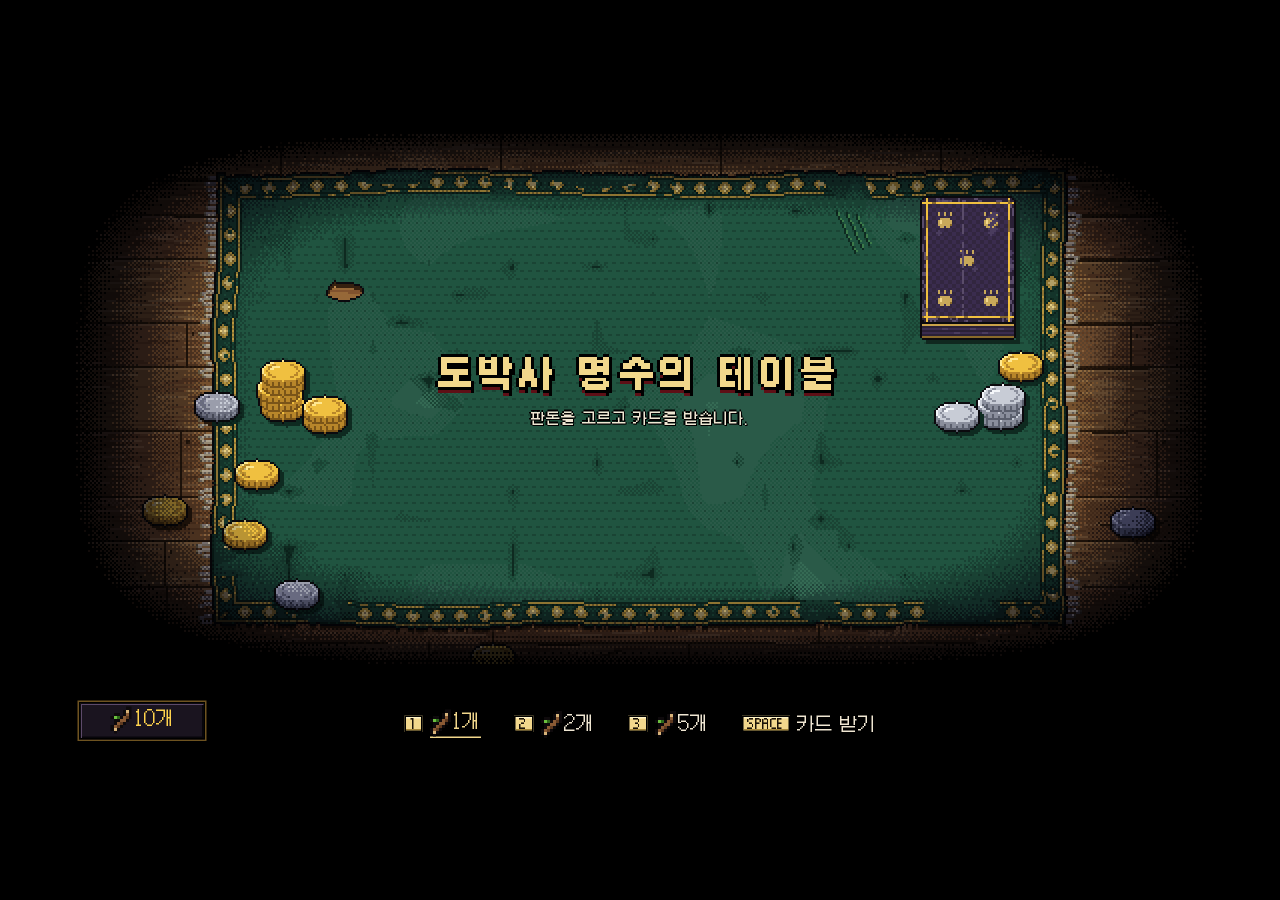
==== minigame/blackjack.html @ 71db274c "Add files via upload" ====
<!doctype html>
<html lang="ko"><head><meta charset="utf-8"><title>블랙잭 미니게임 시안 22</title>
<link rel="stylesheet" href="../fonts.css">
<style>
  :root { --bg: #070509; --panel: #1a141f; --panel2: #231a2a; --hi: #5d4a6a; --lo: #07050a; --gold: #c9a24a; --gold-l: #f2d78c; --gold-d: #6e5320; --ink: #efe6d2; --quiet: #9a8ea5; --dim: #5e5466; }
  * { box-sizing: border-box; }
  html, body { margin: 0; height: 100%; overflow: hidden; background: #000; color: var(--ink); font-family: 'Galmuri9', monospace; font-size: 10px; -webkit-font-smoothing: none; font-smooth: never; }
  #wrap { position: absolute; left: 50%; top: 50%; width: 1152px; height: 648px; margin: -324px 0 0 -576px; overflow: hidden; transform-origin: 50% 50%; } /* 게임처럼 창 한가운데 */
  #cv { position: absolute; left: 0; top: 0; image-rendering: pixelated; image-rendering: crisp-edges; }
  #ui { position: absolute; left: 0; top: 0; width: 768px; height: 432px; transform-origin: 0 0; transform: scale(1.5); }
  #ui > *, #labs > * { position: absolute; }
  .out { text-shadow: 1px 0 0 #000, -1px 0 0 #000, 0 1px 0 #000, 0 -1px 0 #000, 1px 1px 0 #000; }
  .f7 { font-family: 'Galmuri7'; font-size: 8px; } .f11 { font-family: 'Galmuri11'; font-size: 12px; }
  /* 게임의 픽셀 프레임: 검은 외곽 + 금테 + 안쪽 명암 + 네 모서리 리벳 */
  .pf { background: var(--panel); border: 1px solid #000; box-shadow: inset 1px 1px 0 var(--hi), inset -1px -1px 0 var(--lo), 0 0 0 1px var(--gold-d), 0 0 0 2px #000; }
  .pf::before { content: ''; position: absolute; inset: -3px; pointer-events: none; background:
    linear-gradient(var(--gold-l), var(--gold-l)) 0 0 / 3px 3px no-repeat, linear-gradient(var(--gold-l), var(--gold-l)) 100% 0 / 3px 3px no-repeat,
    linear-gradient(var(--gold-l), var(--gold-l)) 0 100% / 3px 3px no-repeat, linear-gradient(var(--gold-l), var(--gold-l)) 100% 100% / 3px 3px no-repeat; }
  .key { display: inline-block; font-family: 'Galmuri7'; font-size: 8px; line-height: 9px; padding: 0 3px; color: #1a1208; background: var(--gold-l); border: 1px solid #000; box-shadow: inset 0 -1px 0 #a8883a, inset 0 1px 0 #fff4c8; }
  #info { left: 10px; top: 384px; padding: 5px 9px 6px; display: flex; gap: 12px; white-space: nowrap; font-family: 'Galmuri11'; font-size: 12px; }
  #info .nm { font-family: 'Galmuri11'; font-size: 12px; color: var(--gold-l); } #info .sub { color: var(--quiet); margin-top: 1px; }
  #info .ln { display: flex; justify-content: space-between; margin-top: 5px; } #info .ln b { font-weight: normal; color: #ffd34d; }
  #info b { font-weight: normal; color: #ffd34d; } #info i { font-style: normal; color: var(--quiet); }
  #stat { right: 10px; top: 384px; padding: 5px 9px 6px; white-space: nowrap; font-family: 'Galmuri11'; font-size: 12px; } #stat i { font-style: normal; color: var(--quiet); }
  #msg { left: 0; right: 0; top: 163px; text-align: center; } #msg .m { font-family: 'Galmuri11'; font-size: 12px; } #msg .s { color: var(--quiet); margin-top: 3px; }
  #msg .m.w { color: var(--gold-l); } #msg .m.l { color: #ff9090; }
  /* 게임의 스테이지 진입 배너와 같은 글꼴 · 그림자 */
  #title { left: 0; right: 0; top: 150px; text-align: center; opacity: 0; transition: opacity .2s steps(3); pointer-events: none; } #title.on { opacity: 1; }
  #title .b1 { font-family: 'Galmuri11'; font-weight: bold; font-size: 24px; letter-spacing: 3px; color: var(--gold-l); text-shadow: 2px 0 0 #000, -2px 0 0 #000, 0 2px 0 #000, 0 -2px 0 #000, 2px 2px 0 #000, 0 4px 0 #5e0f16, 2px 4px 0 #000; }
  #title .b2 { font-family: 'Galmuri9'; font-size: 10px; color: var(--ink); margin-top: 6px; text-shadow: 1px 0 0 #000, -1px 0 0 #000, 0 1px 0 #000, 0 -1px 0 #000, 1px 1px 0 #000; }
  .lab { color: #cfe0c8; white-space: nowrap; } .tot { padding: 2px 6px 3px; font-family: 'Galmuri11'; font-size: 12px; white-space: nowrap; } .tot.bust { color: #ff9090; } .tot.bj { color: var(--gold-l); } .tot .r { font-family: 'Galmuri9'; font-size: 10px; color: var(--quiet); margin-left: 5px; }
  #bar { left: 0; right: 0; top: 384px; display: flex; justify-content: center; gap: 14px; } #bar > * { position: relative; }
  .bt { padding: 5px 4px 6px; cursor: pointer; display: flex; align-items: center; gap: 5px; font-family: 'Galmuri11'; font-size: 12px; color: var(--ink); text-shadow: 1px 0 0 #000, -1px 0 0 #000, 0 1px 0 #000, 0 -1px 0 #000, 1px 1px 0 #000; } .bt .key { text-shadow: none; }
  .bt:hover, .bt.sel { color: var(--gold-l); } .bt.sel span:last-child { border-bottom: 1px solid var(--gold-l); }
  .bt.off { color: var(--dim); cursor: default; } .bt.off .key { background: var(--dim); box-shadow: none; }
  #rule { left: 0; right: 0; top: 419px; text-align: center; color: var(--dim); }
  .fr { width: 14px; height: 18px; image-rendering: pixelated; vertical-align: -5px; margin-right: 3px; } .bt .fr { margin-right: 2px; } #info { align-items: center; padding-top: 2px; padding-bottom: 3px; }
  /* v3.18 글자 수에 따라 상자 크기가 바뀌지 않게 고정 */
  #info { width: 84px; justify-content: center; overflow: hidden; } #stat { display: none !important; } /* v3.18 승무패 전적은 표시하지 않음 */ .tot { width: 100px; text-align: center; overflow: hidden; }
</style></head><body>
<div id="wrap"><canvas id="cv" width="1152" height="648"></canvas>
  <div id="ui">
    <div id="info" class="pf"></div><div id="stat" class="pf"></div>
    <div id="title"><div class="b1">도박사 명수의 테이블</div><div class="b2">판돈을 고르고 카드를 받습니다.</div></div>
    <div id="msg" class="out"><div class="m"></div><div class="s"></div></div>
    <div id="labs"></div>
    <div id="bar"></div>
  </div></div>
<script>
const cv = document.getElementById('cv'), ctx = cv.getContext('2d'), C = 2, VW = 1152, VH = 648;
ctx.imageSmoothingEnabled = false;
const snap = v => Math.round(v / 2) * 2, $ = id => document.getElementById(id);
// ------------------------------------------------------------ 카드 도트 (36×48칸 = 72×96px)
const CW = 48, CH = 64;
const PAL = { k: '#0b0a0e', P: '#e9dfc2', p: '#d6c8a2', q: '#bfae86', r: '#c0392b', R: '#e0705a', d: '#7a1a1a', b: '#2a3050', B: '#4e5a86', n: '#141828', y: '#f0c040', Y: '#ffe890', g: '#9a6a1a', w: '#f2ead2', W: '#d8d0c4' };
const SUITS = { // 문양 9×9칸: 하트 · 다이아 · 스페이드 · 클로버
  heart:   { c: 'r', rows: ['.rr...rr.', 'rRrr.rrrr', 'rRrrrrrrr', 'rrrrrrrrd', 'rrrrrrrrd', '.rrrrrrd.', '..rrrrd..', '...rrd...', '....d....'] },
  diamond: { c: 'r', rows: ['....r....', '...rRr...', '..rRrrr..', '.rRrrrrr.', 'rRrrrrrrd', '.rrrrrrd.', '..rrrrd..', '...rrd...', '....d....'] },
  spade:   { c: 'b', rows: ['....b....', '...bbb...', '..bBbbb..', '.bBbbbbb.', 'bBbbbbbbb', 'bbbbbbbbn', '.bb.b.bn.', '....b....', '...bbn...'] },
  club:    { c: 'b', rows: ['...bbb...', '..bBbbb..', '...bbb...', '.bb.b.bb.', 'bBbbbBbbb', 'bbbbbbbbn', '.bb.b.bn.', '....b....', '...bbn...'] },
};
const PAWR = ['.r..r..r.', '.r..r..r.', '.........', '..rrrrr..', '.rRrrrrr.', '.rRrrrrr.', '.rrrrrrd.', '..rr.rr..', '.........']; // 뒷면 발바닥
const FONT = {
  A: ['.###.', '#...#', '#...#', '#####', '#...#', '#...#', '#...#'], 2: ['.###.', '#...#', '....#', '...#.', '..#..', '.#...', '#####'],
  3: ['####.', '....#', '....#', '.###.', '....#', '....#', '####.'], 4: ['...#.', '..##.', '.#.#.', '#..#.', '#####', '...#.', '...#.'],
  5: ['#####', '#....', '####.', '....#', '....#', '#...#', '.###.'], 6: ['.###.', '#....', '#....', '####.', '#...#', '#...#', '.###.'],
  7: ['#####', '....#', '...#.', '..#..', '..#..', '..#..', '..#..'], 8: ['.###.', '#...#', '#...#', '.###.', '#...#', '#...#', '.###.'],
  9: ['.###.', '#...#', '#...#', '.####', '....#', '....#', '.###.'], 10: ['#.###', '#.#.#', '#.#.#', '#.#.#', '#.#.#', '#.#.#', '#.###'],
  J: ['..###', '...#.', '...#.', '...#.', '...#.', '#..#.', '.##..'], Q: ['.###.', '#...#', '#...#', '#...#', '#.#.#', '#..#.', '.##.#'],
  K: ['#...#', '#..#.', '#.#..', '##...', '#.#..', '#..#.', '#...#'],
};
// 얼굴 카드: 고양이 초상 (16칸 폭). f 털 · F 털 그늘 · w 주둥이 · e 눈 · h 눈빛 · o 코 · i 귀 안 · s 목도리 · S 목도리 그늘
const CAT = ['..kk........kk..', '.kffk......kffk.', '.kfifkkkkkkfifk.', '.kffffffffffffk.', 'kffffffffffffffk', 'kffheffffffheffk', 'kffeeffffffeeffk', 'kfffffwoowfffffk', 'kFfffwwwwwwfffFk', '.kFfffwwwwfffFk.', '..kkFFFFFFFFkk..', '...kssssssssk...', '..kssssssssssk..', '..kSSSSSSSSSSk..', '..kkkkkkkkkkkk..'];
const CATS = { // 붉은 카드 = 삼색이 (흰 바탕 · 주황 a · 검정 b) / 검은 카드 = 고등어 (회색 바탕 · 짙은 줄무늬 t)
  r: ['..kk........kk..', '.kaak......kbbk.', '.kaiakkkkkkbibk.', '.kaaaafffffbbbk.', 'kaaaaaffffffbbbk', 'kaaheafffffheffk', 'kaaeeffffffeeffk', 'kaffffwoowfffffk', 'kFfffwwwwwwfaaFk', '.kFfffwwwwfaaFk.', '..kkFFFFFFFFkk..', '...kssssssssk...', '..kssssssssssk..', '..kSSSSSSSSSSk..', '..kkkkkkkkkkkk..'],
  b: ['..kk........kk..', '.kftk......ktfk.', '.kfifkkkkkkfifk.', '.kffftfttftfffk.', 'kfffftfttftffffk', 'kffheffffffheffk', 'ktfeeffffffeeftk', 'kttfffwoowfffttk', 'kFtffwwwwwwfftFk', '.kFfffwwwwfffFk.', '..kkFFFFFFFFkk..', '...kssssssssk...', '..kssssssssssk..', '..kSSSSSSSSSSk..', '..kkkkkkkkkkkk..'],
};
// 손에 든 것 (실제 카드의 전통): K = 검 (다이아 K만 도끼) · Q = 꽃 (스페이드 Q는 홀도 함께) · J = 창 · 도끼 · 깃털 · 나뭇잎
const ITEM = {
  sword:   ['..k..', '.kmk.', '.kmk.', '.kmk.', '.kmk.', '.kmM.', '.kmMk', '.kmMk', '.kmMk', '.kmMk', 'kkmMkk', 'kyyyyk', 'kkgGkk', '.kgGk.', '.kyyk.', '..kk..'].map(r => r.padEnd(6, '.')),
  axe:     ['.kkkk..', 'kgkmmk.', 'kgkmmmk', 'kgkmmMk', 'kgkmmMk', 'kgkmMk.', 'kgkkkk.', 'kgk....', 'kgk....', 'kGk....', 'kGk....', 'kgk....', 'kgk....', 'kGk....', 'kGk....', '.k.....'],
  flower:  ['.kkk.', 'kpPpk', 'kPyPk', 'kpPpk', '.kkk.', '.kvk.', 'kvvk.', '.kvk.', '.kvvk', '.kvk.', '.kvk.', '.kvk.', '..k..'],
  scepter: ['.kkk.', 'kyYyk', 'kyryk', 'kyyyk', '.kkk.', '.kyk.', '.kgk.', '.kyk.', '.kyk.', '.kgk.', '.kyk.', '.kyk.', '.kgk.', '.kyk.', '.kyk.', '..k..'],
  spear:   ['..k..', '.kmk.', '.kmk.', 'kmmMk', 'kmmMk', '.kMk.', '.kyk.', '.kgk.', '.kgk.', '.kGk.', '.kgk.', '.kgk.', '.kGk.', '.kgk.', '.kgk.', '.kGk.', '.kgk.', '..k..'],
  halberd: ['..k....', '.kmk...', '.kmkkk.', 'kkmmmmk', 'kgkmmMk', 'kgkkmMk', 'kgk.kk.', 'kgk....', 'kGk....', 'kgk....', 'kgk....', 'kGk....', 'kgk....', 'kgk....', 'kGk....', 'kgk....', '.k.....'],
  feather: ['..kk.', '.kwwk', 'kwwWk', 'kwWwk', 'kwWwk', 'kwWwk', '.kWwk', '.kWk.', '.kgk.', '.kgk.', '.kgk.', '..k..'],
  leaf:    ['..k..', '.kvk.', 'kvVvk', 'kvVvk', 'kvVvk', 'kvVvk', '.kVk.', '.kgk.', '.kgk.', '.kgk.', '..k..'],
  posy:    ['.kkk.', 'kpPpk', 'kPyPk', 'kpPpk', '.kvk.', '..k..'],                                     // 가슴에 꽂은 꽃 (스페이드 Q)
};
const HOLD = { K: { heart: 'sword', diamond: 'axe', spade: 'sword', club: 'sword' }, Q: { heart: 'flower', diamond: 'flower', spade: 'scepter', club: 'flower' }, J: { heart: 'leaf', diamond: 'halberd', spade: 'spear', club: 'feather' } };
const HATS = { // 머리 위 (가운데 6칸, 귀 사이)
  K: ['y.yy.y', 'yyyyyy', 'yrYYry', 'gggggg'],         // 왕관
  Q: ['......', '..yy..', '.yrYy.', 'ygyygy'],         // 작은 관
  J: ['....sS', '.ssss.', 'ssssss', 'SSSSSS'],         // 두건 모자
};
const FUR = { r: { f: '#f6f2ea', F: '#d8d0c4', a: '#e8a04a', b: '#3a3038', i: '#e8909a', s: '#c0392b', S: '#7a1a1a' }, b: { f: '#98a0b4', F: '#6e7690', t: '#4a5068', i: '#c88a9a', s: '#2a3050', S: '#141828' } };
const PIPS = { // [열(0 왼쪽 · 1 가운데 · 2 오른쪽), y]
  2: [[1, 8], [1, 47]], 3: [[1, 8], [1, 27], [1, 47]], 4: [[0, 8], [2, 8], [0, 47], [2, 47]], 5: [[0, 8], [2, 8], [1, 27], [0, 47], [2, 47]],
  6: [[0, 8], [2, 8], [0, 27], [2, 27], [0, 47], [2, 47]], 7: [[0, 8], [2, 8], [1, 17], [0, 27], [2, 27], [0, 47], [2, 47]],
  8: [[0, 8], [2, 8], [1, 17], [0, 27], [2, 27], [1, 38], [0, 47], [2, 47]], 9: [[0, 8], [2, 8], [0, 21], [2, 21], [1, 27], [0, 34], [2, 34], [0, 47], [2, 47]],
  10: [[0, 8], [2, 8], [1, 14], [0, 21], [2, 21], [0, 34], [2, 34], [1, 41], [0, 47], [2, 47]],
};
const COLX = [10, 20, 30];
function mk(w, h) { const c = document.createElement('canvas'); c.width = w * C; c.height = h * C; return [c, c.getContext('2d')]; }
function put(g, x, y, col) { g.fillStyle = PAL[col] || col; g.fillRect(x * C, y * C, C, C); }
function spr(g, rows, x, y, map, sc = 1) { rows.forEach((r, j) => [...r].forEach((ch, i) => { if (ch === '.') return; const col = (map && map[ch]) || PAL[ch]; if (!col) return; g.fillStyle = col; g.fillRect((x + i * sc) * C, (y + j * sc) * C, C * sc, C * sc); })); }
function blank(g, face) { // 모서리를 세 칸 깎은 둥근 카드 · 1칸 외곽선
  const inside = (x, y) => x >= 0 && y >= 0 && x < CW && y < CH && Math.min(x, CW - 1 - x) + Math.min(y, CH - 1 - y) >= 2;
  for (let y = 0; y < CH; y++) for (let x = 0; x < CW; x++) { if (!inside(x, y)) continue;
    put(g, x, y, (!inside(x - 1, y) || !inside(x + 1, y) || !inside(x, y - 1) || !inside(x, y + 1)) ? 'k' : face(x, y)); }
}
// 오래 쓴 카드: 누렇게 바랜 종이 · 가장자리 손때(디더) · 얼룩 · 접힌 금 · 벗겨진 잉크 — 카드마다 다르게
const hs = (x, y, s) => { const v = Math.sin(x * 127.1 + y * 311.7 + s * 74.7) * 43758.5453; return v - Math.floor(v); };
const vnz = (x, y, sc, s) => { const fx = x / sc, fy = y / sc, x0 = Math.floor(fx), y0 = Math.floor(fy), tx = fx - x0, ty = fy - y0, a = hs(x0, y0, s), b = hs(x0 + 1, y0, s), c = hs(x0, y0 + 1, s), d = hs(x0 + 1, y0 + 1, s); return (a + (b - a) * tx) * (1 - ty) + (c + (d - c) * tx) * ty; };
const BY = [[0, 8, 2, 10], [12, 4, 14, 6], [3, 11, 1, 9], [15, 7, 13, 5]];
function age(c, g, key, back) {
  let seed = 0; for (const ch of String(key)) seed = (seed * 31 + ch.charCodeAt(0)) % 9973;
  const d = g.getImageData(0, 0, c.width, c.height).data, at = (x, y) => { const i = (y * C * c.width + x * C) * 4; return d[i + 3] ? '#' + ((1 << 24) | (d[i] << 16) | (d[i + 1] << 8) | d[i + 2]).toString(16).slice(1) : null; };
  const PAPER = new Set([PAL.P, PAL.w, PAL.q].map(v => v.toLowerCase())), K = PAL.k, pend = new Map(), set = (x, y, col) => pend.set(x + ',' + y, [x, y, col]);
  const crease = seed % 3 === 0 ? { v: seed % 2, p: 12 + seed % 24 } : null, cx = seed % 2 ? 0 : CW - 1, cy = (seed >> 1) % 2 ? 0 : CH - 1;      // 접힌 금 · 닳은 귀퉁이
  for (let y = 0; y < CH; y++) for (let x = 0; x < CW; x++) { const col = at(x, y); if (!col || col === K) continue;
    const m = Math.min(x, y, CW - 1 - x, CH - 1 - y), n = vnz(x, y, 9, seed), n2 = vnz(x, y, 4, seed + 7), cd = Math.abs(x - cx) + Math.abs(y - cy);
    if (back) { if (col === PAL.y) { if (hs(x >> 1, y >> 1, seed) < 0.22) set(x, y, '#8a6a2a'); }                                             // 금테가 군데군데 벗겨짐
      else if ((m <= 3 && hs(x, y >> 1, seed + 3) < 0.3) || cd < 9 && (x + y) % 2) set(x, y, '#5a4c6a');                                        // 가장자리 · 귀퉁이 닳음
      else if (n > 0.7 && (n - 0.7) * 50 > BY[y & 3][x & 3]) set(x, y, '#4a3c5e');                                                              // 문질러진 자리
      else if (crease && (crease.v ? x === crease.p : y === crease.p + 10) && hs(x, y, seed) < 0.7) set(x, y, '#5a4c6a');
      continue; }
    if (PAPER.has(col)) { let t = 0;                                                                                                            // 0 그대로 · 1 조금 누렇게 · 2 손때 · 3 얼룩
      const e = (5 - m) / 5 + (n - 0.5) * 0.9; if (m <= 5 && e * 16 > BY[y & 3][x & 3] + 3) t = 1; if (m <= 2 && e * 16 > BY[y & 3][x & 3] + 9) t = 2;
      if (cd < 12 && ((12 - cd) / 12) * 16 > BY[y & 3][x & 3]) t = Math.max(t, 2);                                                              // 손이 자주 닿은 귀퉁이
      if (n2 > 0.8 && n > 0.55) t = Math.max(t, (n2 > 0.88) ? 3 : 1);                                                                           // 번진 얼룩
      if (crease && (crease.v ? x === crease.p : y === crease.p + 10) && hs(x, y, seed + 1) < 0.75) t = Math.max(t, 2);
      if (t) set(x, y, ['', '#dccfa6', '#c9b98a', '#b8a473'][t]); }
    else { const idx = (x < 11 && y < 12) || (x > CW - 12 && y > CH - 13), ink = col === PAL.r || col === PAL.R || col === PAL.d || col === PAL.b || col === PAL.B || col === PAL.n;   // 숫자와 고양이는 건드리지 않음
      if (ink && !idx && n2 > 0.78 && hs(x, y, seed + 5) < 0.5) set(x, y, n2 > 0.9 ? '#dccfa6' : (col === PAL.b || col === PAL.B || col === PAL.n) ? '#55597a' : '#c86a55'); } // 잉크가 벗겨지거나 바램
  }
  for (const [x, y, col] of pend.values()) if ([[1, 0], [-1, 0], [0, 1], [0, -1]].some(([dx, dy]) => pend.has((x + dx) + ',' + (y + dy)))) { g.fillStyle = col; g.fillRect(x * C, y * C, C, C); } // 이웃한 칸이 같이 바뀔 때만 (외딴 점 금지)
}
const CARD = {};
function cardArt(rank, suit) {
  const key = rank + suit; if (CARD[key]) return CARD[key];
  const [c, g] = mk(CW, CH), S = SUITS[suit], ink = S.c === 'r' ? PAL.r : PAL.b;
  blank(g, (x, y) => (x >= CW - 3 || y >= CH - 3) ? 'q' : (x <= 1 || y <= 1) ? 'w' : 'P');
  const T10 = ['##.####', '##.##.#', '##.##.#', '##.##.#', '##.##.#', '##.##.#', '##.####'];
  const idx = (x, y) => { if (rank === 10) { spr(g, T10, x - (x > 10 ? 1 : 0), y, { '#': ink }); return; } spr(g, FONT[rank], x, y, { '#': ink }); spr(g, FONT[rank], x + 1, y, { '#': ink }); }; // 굵은 숫자 (6×7칸)
  idx(3, 3); idx(CW - 9, CH - 10);
  if (PIPS[rank]) for (const [cx, y] of PIPS[rank]) spr(g, S.rows, COLX[cx], y);
  else if (rank === 'A') spr(g, S.rows, 15, 23, null, 2);                       // 에이스: 큰 문양 하나
  else { // J · Q · K: 실제 카드처럼 고양이 두 마리가 위아래로 마주 놓임 (아래쪽은 180° 돌린 그림) · 가운데 띠로 나뉨
    spr(g, S.rows, 1, 12); spr(g, S.rows, CW - 10, CH - 21);
    const line = S.c === 'r' ? 'd' : 'n', X0 = 11, X1 = 36, Y0 = 10, Y1 = 53;
    for (let y = Y0; y <= Y1; y++) for (let x = X0; x <= X1; x++) put(g, x, y, (x === X0 || x === X1 || y === Y0 || y === Y1) ? line : ((x + y) % 2 ? 'p' : 'P'));
    const F = FUR[S.c], map = { k: PAL.k, f: F.f, F: F.F, a: F.a, b: F.b, t: F.t, i: F.i, w: '#ffffff', e: PAL.k, h: '#f0c040', o: '#e8909a', s: F.s, S: F.S }, hmap = { y: PAL.y, Y: PAL.Y, g: PAL.g, r: S.c === 'r' ? PAL.r : PAL.B, s: F.s, S: F.S };
    const rot = rows => rows.slice().reverse().map(r => [...r].reverse().join(''));
    const hy = rank === 'J' ? 1 : 0;
    const CAT2 = CATS[S.c];
    spr(g, CAT2, 13, 17, map); spr(g, HATS[rank], 18, 13 + hy, hmap);                // 위쪽 고양이 (왼쪽으로 비켜 있음)
    spr(g, rot(CAT2), 19, 32, map); spr(g, rot(HATS[rank]), 24, 47 - hy, hmap);      // 아래쪽 고양이 (뒤집힘 · 오른쪽으로 비켜 있음)
    const im = { k: PAL.k, m: '#d8dce4', M: '#9da2ac', y: PAL.y, Y: PAL.Y, g: '#8a5a36', G: '#5e3a20', r: PAL.r, v: '#4e8a30', V: '#7ac050', w: '#f6f2ea', W: '#c8ccd6', p: S.c === 'r' ? '#e0705a' : '#8fa8e0', P: S.c === 'r' ? '#f0a898' : '#c8d8f8' };
    const PAWS = ['kkkk', 'kffk', 'kffk', 'kkkk'], both = (rows, x, y, m2) => { spr(g, rows, x, y, m2); spr(g, rot(rows), CW - x - rows[0].length, CH - y - rows.length, m2); }; // 위쪽 그림 + 180° 돌린 아래쪽 그림
    const it = ITEM[HOLD[rank][suit]]; both(it, 29, 32 - it.length, im); both(PAWS, 29, 25, map);                                 // 든 것 + 쥔 앞발
    if (rank === 'Q' && suit === 'spade') both(ITEM.posy, 15, 26, im);
  }
  age(c, g, key, false);
  return (CARD[key] = c);
}
let BACK = null;
function backArt() { // 뒷면: 짙은 보라 바탕에 금테 · 발바닥 무늬
  if (BACK) return BACK; const [c, g] = mk(CW, CH);
  blank(g, (x, y) => (x === 3 || x === CW - 4 || y === 3 || y === CH - 4) ? 'y' : (x < 3 || x > CW - 4 || y < 3 || y > CH - 4) ? '#2a2036' : ((x >> 1) + (y >> 1)) % 2 ? '#3a2c4e' : '#32263f');
  for (const [x, y] of [[8, 8], [31, 8], [19, 27], [8, 47], [31, 47]]) spr(g, PAWR, x, y, { r: '#c8a85a', R: '#f2d78c', d: '#8a6a2a' });
  age(c, g, 'back', true);
  return (BACK = c);
}
// ------------------------------------------------------------ 규칙 (통상 블랙잭)
// 6벌 · 딜러는 17 이상에서 멈춤(소프트 17 포함) · 딜러 블랙잭 먼저 확인 · 블랙잭 1.5배 · 더블 다운(처음 두 장, 스플릿 뒤에도 가능)
// 스플릿 1회(값이 같은 두 장 · 에이스는 한 장씩만 받고 멈춤 · 스플릿 뒤 21은 블랙잭이 아님) · 보험(딜러 앞 카드가 에이스일 때 판돈의 절반, 2배 지급)
const RANKS = ['A', 2, 3, 4, 5, 6, 7, 8, 9, 10, 'J', 'Q', 'K'], SUITK = Object.keys(SUITS), DECKS = 6;
let shoe = [];
function shuffle() { shoe = []; for (let d = 0; d < DECKS; d++) for (const s of SUITK) for (const r of RANKS) shoe.push({ r, s }); for (let i = shoe.length - 1; i > 0; i--) { const j = Math.floor(Math.random() * (i + 1)); [shoe[i], shoe[j]] = [shoe[j], shoe[i]]; } }
const val = c => c.r === 'A' ? 11 : typeof c.r === 'number' ? c.r : 10;
function total(h) { let t = 0, a = 0; for (const c of h) { t += val(c); if (c.r === 'A') a++; } while (t > 21 && a) { t -= 10; a--; } return { t, soft: a > 0 }; }
const two21 = h => h.length === 2 && total(h).t === 21;
const S = { ph: 'bet', gold: 10, bet: 1, H: [], hi: 0, D: [], hole: true, ins: 0, msg: '', sub: '', res: null, q: [], t: 0, stat: { n: 0, w: 0, p: 0, l: 0 } };
const PILE = { x: 856, y: 70 }, DY = 70, PY = 318, CWP = CW * 2, CHP = CH * 2;
const handX = i => S.H.length > 1 ? (i ? 762 : 356) : 576;
const slot = (i, n, y, cx = 576) => { const gap = n > 3 ? Math.floor(300 / n / 2) * 2 : 104, w = (n - 1) * gap + CWP; return { x: snap(cx - w / 2 + i * gap), y }; };
function deal(to, up = true) { if (shoe.length < 1) shuffle(); const c = shoe.pop(); snd('card'); c.up = up; c.x = PILE.x; c.y = PILE.y; c.a = 0; to.push(c); return c; }
function later(t, f) { S.q.push({ t: S.t + t, f }); }
const snd = k => { if (parent !== window) parent.postMessage({ dfag: 'sfx', k }, '*'); }; // v3.18 효과음은 게임 쪽에서 냄 (카드 · 주사위 · 칩 땀 · 칩 잃음)

// ------------------------------------------------------------ 개다래나무 가지 (피 하나를 바치고 받는 도박 전용 재화 · 도박사 둘이 함께 씀)
const FRUIT_MAP = ['.....kk', '....kTk', '.kk.kBk', 'kgGkBbk', '.kkBBk.', '.kBbk..', 'kBbk...', 'kTk....', '.k.....'], FRUIT_PAL = { k: '#0e0a0c', g: '#6cc040', G: '#2e6a1a', B: '#8a5a34', b: '#5e3a20', T: '#d8b47a' };
const FRUIT_URL = (() => { const c = document.createElement('canvas'); c.width = 14; c.height = 18; const g = c.getContext('2d'); FRUIT_MAP.forEach((r, y) => [...r].forEach((ch, x) => { if (ch === '.') return; g.fillStyle = FRUIT_PAL[ch]; g.fillRect(x * 2, y * 2, 2, 2); })); return c.toDataURL(); })();
const fr = n => `<img class="fr" src="${FRUIT_URL}">${n}개`, BETS = [1, 2, 5];
let HUBMODE = false;                                                                                          /* 교환 화면에서 열렸으면 가지를 그쪽과 함께 씀 */
addEventListener('message', e => { const d = e.data; if (d && d.dfag === 'hub') { HUBMODE = true; S.gold = d.n; fixBet(); ui(); } });
if (parent !== window) parent.postMessage({ dfag: 'ready' }, '*');
const idle = () => S.ph === 'bet' || S.ph === 'end';
function leave() { if (HUBMODE && idle()) parent.postMessage({ dfag: 'leave', n: S.gold }, '*'); }
function fixBet() { while (S.bet > S.gold && BETS.indexOf(S.bet) > 0) S.bet = BETS[BETS.indexOf(S.bet) - 1]; }
function refill() { if (!HUBMODE && S.gold < 1 && idle()) { S.gold = 10; fixBet(); } }
function tail(bar) { if (HUBMODE) bar.appendChild(bt('ESC', '일어나기', leave)); else if (S.gold < 1) bar.appendChild(bt('R', '개다래나무 가지 칩 다시 받기 (시안용)', refill)); }
const cur = () => S.H[S.hi];
const isBJ = h => S.H.length === 1 && !h.split && two21(h.c);
function start() {
  if (S.ph !== 'bet' && S.ph !== 'end') return; if (S.gold < S.bet) return;
  S.sub = ''; if (shoe.length < DECKS * 52 / 4) { shuffle(); S.sub = '카드를 다시 섞었습니다.'; }
  S.H = [{ c: [], bet: S.bet }]; S.hi = 0; S.D = []; S.hole = true; S.ins = 0; S.res = null; S.gold -= S.bet; S.ph = 'deal'; S.msg = '';
  later(0, () => deal(S.H[0].c)); later(0.22, () => deal(S.D)); later(0.44, () => deal(S.H[0].c)); later(0.66, () => deal(S.D, false));
  later(1.0, () => { if (S.D[0].r === 'A' && !two21(S.H[0].c) && insCost() >= 1 && S.gold >= insCost()) { S.ph = 'ins'; S.msg = '딜러의 앞 카드가 에이스입니다. 보험을 들지 고릅니다.'; } else peek(); });
}
const insCost = () => Math.floor(S.bet / 2);                                                                  // 보험은 판돈의 절반 (반 개는 버림)
function insure(yes) { if (S.ph !== 'ins') return; if (yes) { S.ins = insCost(); S.gold -= S.ins; } peek(); }
function peek() { // 딜러 블랙잭 먼저 확인
  if (two21(S.D) || two21(S.H[0].c)) { reveal(); return; }
  if (S.ins) S.sub = `딜러는 블랙잭이 아닙니다. 보험으로 건 개다래나무 가지 칩 ${S.ins}개를 잃습니다.`;
  S.ph = 'play'; S.msg = '카드를 더 받을지 고릅니다.';
}
function next() { const h = cur(); h.done = true; if (S.hi < S.H.length - 1) { S.hi++; const n = cur(); if (n.c.length < 2) { deal(n.c); S.ph = 'wait'; later(0.3, () => { if (n.aces || total(n.c).t === 21) next(); else S.ph = 'play'; }); } else S.ph = 'play'; } else reveal(); }
function hit() { if (S.ph !== 'play') return; const h = cur(); deal(h.c); S.ph = 'wait'; later(0.3, () => { const t = total(h.c).t; if (t >= 21) next(); else S.ph = 'play'; }); }
function stand() { if (S.ph !== 'play') return; next(); }
const canDbl = () => S.ph === 'play' && cur().c.length === 2 && S.gold >= cur().bet;
const canSplit = () => S.ph === 'play' && S.H.length === 1 && cur().c.length === 2 && val(cur().c[0]) === val(cur().c[1]) && S.gold >= cur().bet;
function dbl() { if (!canDbl()) return; const h = cur(); S.gold -= h.bet; h.bet *= 2; h.dbl = true; deal(h.c); S.ph = 'wait'; later(0.35, next); }
function split() { if (!canSplit()) return; const h = cur(), aces = h.c[0].r === 'A'; S.gold -= h.bet; const b = { c: [h.c.pop()], bet: h.bet, split: true, aces }; h.split = true; h.aces = aces; S.H.push(b);
  deal(h.c); S.ph = 'wait'; later(0.35, () => { if (aces || total(h.c).t === 21) next(); else S.ph = 'play'; }); }
function reveal() { snd('card'); S.ph = 'dealer'; S.hole = false; S.D[1].flip = S.t; later(0.4, dealerStep); }
function dealerStep() { const live = S.H.some(h => total(h.c).t <= 21 && !isBJ(h)); if (live && !two21(S.D) && total(S.D).t < 17) { deal(S.D); later(0.45, dealerStep); } else end(); }
function end() {
  const d = total(S.D).t, db = two21(S.D); let pay = 0, stake = S.ins, r1 = null, bjWin = false;
  for (const h of S.H) { const p = total(h.c).t, pb = isBJ(h); stake += h.bet; let r, g = 0;
    if (p > 21) r = 'l'; else if (pb && db) { r = 'p'; g = h.bet; } else if (pb) { r = 'w'; g = h.bet + Math.floor(h.bet * 1.5); bjWin = true;   /* 블랙잭 3:2 (반 개는 버림) */ } else if (db) r = 'l';
    else if (d > 21 || p > d) { r = 'w'; g = h.bet * 2; } else if (p < d) r = 'l'; else { r = 'p'; g = h.bet; }
    h.res = r; pay += g; r1 = r; S.stat.n++; S.stat[r]++; }
  if (S.ins && db) pay += S.ins * 3;                                                   // 보험: 2배 지급 + 보험금 돌려받음
  S.gold += pay; const net = pay - stake, one = S.H.length === 1, h0 = S.H[0], p0 = total(h0.c).t;
  S.res = net > 0 ? 'w' : net < 0 ? 'l' : 'p'; if (S.res !== 'p') snd(S.res === 'w' ? 'win' : 'lose');
  const tail = net > 0 ? `개다래나무 가지 칩 ${net}개를 받습니다.` : net < 0 ? `개다래나무 가지 칩 ${-net}개를 잃습니다.` : (S.ins ? '보험으로 손해를 메웠습니다.' : '판돈을 돌려받습니다.');
  S.msg = !one ? `두 패를 정산했습니다. ${tail}` : bjWin ? `블랙잭입니다. ${tail}` : (db && isBJ(h0)) ? `둘 다 블랙잭입니다. ${tail}` : db ? `딜러가 블랙잭입니다. ${tail}` : p0 > 21 ? `21을 넘었습니다. ${tail}` : d > 21 ? `딜러가 21을 넘었습니다. ${tail}` : r1 === 'w' ? `이겼습니다. ${tail}` : r1 === 'l' ? `졌습니다. ${tail}` : `비겼습니다. ${tail}`;
  if (S.ins && db) S.sub = `보험으로 개다래나무 가지 칩 ${S.ins * 2}개를 받았습니다.`;
  S.ph = 'end'; fixBet();
}
// ------------------------------------------------------------ UI (게임과 같은 픽셀 프레임 · 키캡)
function bt(key, label, fn, cls = '') { const b = document.createElement('div'); b.className = 'bt ' + cls; b.innerHTML = `<span class="key">${key}</span><span>${label}</span>`; if (!cls.includes('off')) b.onclick = () => { fn(); ui(); }; return b; }
function ui() {
  const bar = $('bar'); bar.innerHTML = '';
  if (idle()) {
    BETS.forEach((v, i) => bar.appendChild(bt(i + 1, fr(v), () => { S.bet = v; }, S.gold < v ? 'off' : S.bet === v ? 'sel' : '')));
    bar.appendChild(bt('SPACE', S.ph === 'end' ? '한 판 더' : '카드 받기', start, S.gold < S.bet ? 'off' : '')); tail(bar);
  } else if (S.ph === 'ins') { bar.appendChild(bt('A', `보험 들기 ${fr(insCost())}`, () => insure(true))); bar.appendChild(bt('S', '넘어가기', () => insure(false))); }
  else { const on = S.ph === 'play';
    bar.appendChild(bt('A', '카드 받기', hit, on ? '' : 'off')); bar.appendChild(bt('S', '멈추기', stand, on ? '' : 'off'));
    bar.appendChild(bt('D', '판돈 두 배', dbl, canDbl() ? '' : 'off')); bar.appendChild(bt('F', '둘로 나누기', split, canSplit() ? '' : 'off')); }
  const stake = S.H.reduce((a, h) => a + h.bet, 0), playing = S.ph !== 'bet' && S.ph !== 'end';
  $('info').innerHTML = `<span title="개다래나무 가지 칩"><b>${fr(S.gold)}</b></span>`;
  $('stat').innerHTML = `<i>승</i> ${S.stat.w} <i>무</i> ${S.stat.p} <i>패</i> ${S.stat.l}`;
  $('title').classList.toggle('on', S.ph === 'bet');                                          // 판돈을 고르고 카드를 받을 때까지 떠 있음
  const m = $('msg'); m.children[0].textContent = S.msg; m.children[0].className = 'm ' + (S.ph === 'end' ? S.res : ''); m.children[1].textContent = S.sub;
}
const KEYS = { ' ': start, a: () => S.ph === 'ins' ? insure(true) : hit(), s: () => S.ph === 'ins' ? insure(false) : stand(), d: dbl, f: split, r: refill, escape: leave };
addEventListener('keydown', e => { const k = e.key.toLowerCase(); if (k === ' ') e.preventDefault(); if (KEYS[k]) KEYS[k](); else if ('123'.includes(k) && idle() && S.gold >= BETS[+k - 1]) S.bet = BETS[+k - 1]; ui(); });
// ------------------------------------------------------------ 탁자: 나무 탁자 위에 초록 양탄자 (2px 칸)
const hsh = (x, y, s = 0) => { const v = Math.sin(x * 127.1 + y * 311.7 + s * 74.7) * 43758.5453; return v - Math.floor(v); };
let TABLE = null; const TABLES = [], FLK = { i: 0, next: 0 }; const GLINT = []; /* 반짝일 수 있는 동전 윗면 (칸 좌표) */ const BAYER = [[0, 8, 2, 10], [12, 4, 14, 6], [3, 11, 1, 9], [15, 7, 13, 5]];
const vn = (x, y, sc, s) => { const fx = x / sc, fy = y / sc, x0 = Math.floor(fx), y0 = Math.floor(fy), tx = fx - x0, ty = fy - y0, a = hsh(x0, y0, s), b = hsh(x0 + 1, y0, s), c = hsh(x0, y0 + 1, s), d = hsh(x0 + 1, y0 + 1, s); return (a + (b - a) * tx) * (1 - ty) + (c + (d - c) * tx) * ty; }; // 느린 얼룩
function table() { // 오래 쓴 나무 탁자 + 해진 초록 양탄자 (2px 칸)
  if (TABLE) return TABLE; const c = document.createElement('canvas'); c.width = VW; c.height = VH; const g = c.getContext('2d'), W = VW / 2, H = VH / 2;
  const M = Array.from({ length: H }, () => new Array(W).fill(null)), put = (x, y, col) => { if (x >= 0 && y >= 0 && x < W && y < H) M[y][x] = col; };
  // ---- 나무 탁자: 폭이 제각각인 널 · 휜 이음매 · 널마다 다른 색 · 갈라진 틈 · 옹이 · 긁힌 자국 · 컵 자국 · 이 빠진 가장자리
  const TX0 = -2, TX1 = W + 1, TY0 = -2, TY1 = H + 1, FRONT = 0; // 화면 전체가 나무 바닥
  const TONE = [['#b07e4a', '#8e5e34', '#7a4c2a'], ['#a4703e', '#82542c', '#6e4424'], ['#96683c', '#76502c', '#623e22'], ['#b8884e', '#966838', '#80522e']], DK = '#35200f', MID = '#5e3a20';
  const planks = []; { let y = TY0; let i = 0; while (y < TY1) { const h = 18 + Math.floor(hsh(i, 1, 5) * 18); planks.push({ y0: y, y1: Math.min(TY1, y + h), tone: Math.floor(hsh(i, 2, 5) * 4), off: Math.floor(hsh(i, 3, 5) * 200), i }); y += h; i++; } }
  const edgeBite = (x, y) => { return false; const l = x - TX0, r = TX1 - x, t = y - TY0; const m = Math.min(l, r, t); if (m > 2) return false; const along = m === t ? x : y; return m < Math.floor(vn(along, m === t ? 1 : m === l ? 2 : 3, 7, 11) * 3.2) - 1 || (m === 0 && hsh(along >> 1, 9, 2) < 0.12); };
  const wood = (x, y) => x >= TX0 && x <= TX1 && y >= TY0 && y <= TY1 + FRONT && !(y <= TY1 && edgeBite(x, y)) && !((x === TX0 || x === TX1) && y === TY1 + FRONT);
  for (const p of planks) for (let y = p.y0; y < p.y1; y++) for (let x = TX0; x <= TX1; x++) {
    if (!wood(x, y)) continue; const T = TONE[p.tone], wob = Math.round(vn(x, p.i * 9, 40, 21) * 2.4 - 1.2), py = y - p.y0 - wob, len = 110 + (p.i * 37) % 70, bx = (x + p.off) % len;
    let col;
    if (py <= 0 || bx === 0) col = DK;                                                     // 널 사이 틈 (휘어 있음) · 널 이음
    else if (py === 1) col = T[0];
    else { const gr = hsh((x + p.off + py * 5) >> 4, p.i * 31 + py, 3), blot = vn(x, y, 26, 31 + p.i); col = gr < 0.24 ? T[2] : gr > 0.92 ? T[0] : T[1]; if (blot > 0.72 && (x + y) % 2) col = T[2]; if (blot < 0.2 && (x + y) % 2) col = T[0]; } // 결 + 얼룩(디더)
    if (bx >= 3 && bx <= 4 && (py === 5 || py === 6) && hsh(p.i, bx, 8) < 0.8) col = DK;                    // 못 (군데군데 빠짐)
    put(x, y, col);
  }
  for (let k = 0; k < 9; k++) { const p = planks[Math.floor(hsh(k, 1, 40) * planks.length)], x0 = TX0 + 6 + Math.floor(hsh(k, 2, 40) * (TX1 - TX0 - 60)), y0 = p.y0 + 4 + Math.floor(hsh(k, 3, 40) * Math.max(1, p.y1 - p.y0 - 8)), L = 10 + Math.floor(hsh(k, 4, 40) * 30); // 갈라진 틈
    for (let i = 0; i < L; i++) { const y = y0 + Math.round(Math.sin(i * 0.5 + k) * 1.2); if (wood(x0 + i, y)) { put(x0 + i, y, DK); if (i > 2 && i < L - 3 && i % 5 < 3) put(x0 + i, y + 1, MID); } } }
  for (let k = 0; k < 6; k++) { const cx = TX0 + 14 + Math.floor(hsh(k, 5, 41) * (TX1 - TX0 - 28)), cy = TY0 + 8 + Math.floor(hsh(k, 6, 41) * (TY1 - TY0 - 16)); // 옹이
    for (let y = -3; y <= 3; y++) for (let x = -4; x <= 4; x++) { const d = (x * x) / 16 + (y * y) / 9; if (d <= 1 && wood(cx + x, cy + y)) put(cx + x, cy + y, d < 0.25 ? DK : d < 0.65 ? MID : DK); } }
  for (const [cx, cy, r] of [[40, 262, 9], [536, 14, 8], [540, 150, 10]]) for (let a = 0; a < 80; a++) { const t = a / 80 * Math.PI * 2; if (hsh(a, cx, 3) < 0.25) continue; const x = Math.round(cx + Math.cos(t) * r), y = Math.round(cy + Math.sin(t) * r * 0.8); if (wood(x, y) && y <= TY1) put(x, y, MID); } // 컵 자국 (끊긴 고리)
  for (let y = TY1 + 1; y <= TY1 + FRONT; y++) for (let x = TX0; x <= TX1; x++) { if (!wood(x, y)) continue; const v = Math.floor(hsh(x >> 5, 2, 9) * 3); // 앞 옆판: 세로로 금 간 두꺼운 판
    put(x, y, y === TY1 + 1 ? DK : y === TY1 + 2 ? '#7a4c2a' : (x % 32 === (v * 7) % 32) ? DK : y > TY1 + FRONT - 3 ? DK : (hsh(x >> 3, y, 4) < 0.2 ? DK : MID)); }
  if (0) for (let y = 0; y < H; y++) for (let x = 0; x < W; x++) if (M[y][x] && [[1, 0], [-1, 0], [0, 1], [0, -1]].some(([dx, dy]) => { const yy = y + dy, xx = x + dx; return yy < 0 || xx < 0 || yy >= H || xx >= W || !M[yy][xx]; })) M[y][x] = '#0b0a0e'; // 탁자 외곽선 1칸
  // ---- 양탄자: 네 변이 울고, 테두리 무늬는 군데군데 닳았고, 바탕은 바래고 얼룩짐 · 기운 자리 · 찢어진 구멍 · 발톱 자국 · 빠진 술
  const RX0 = 74, RX1 = W - 75, RY0 = 22, RY1 = 250, G = ['#0e2a20', '#1a4434', '#205440', '#2a6a4e', '#b8963e', '#e8cf80'], FADE = ['#2a5a48', '#356a54'];
  const wv = (t, k) => Math.round(vn(t, k * 13, 34, 50 + k) * 3.4 - 1.2);
  const rin = (x, y) => y >= RY0 + wv(x, 0) && y <= RY1 - wv(x, 1) && x >= RX0 + wv(y, 2) && x <= RX1 - wv(y, 3);
  const hole = (x, y) => { const dx = x - 140, dy = y - 82; return (dx * dx) / 60 + (dy * dy) / 14 < 1 + vn(x, y, 3, 77) * 0.9 - 0.3; }; // 찢어진 구멍 (나무가 보임)
  const R2 = Array.from({ length: H }, () => new Array(W).fill(false));
  for (let y = 0; y < H; y++) for (let x = 0; x < W; x++) R2[y][x] = rin(x, y) && !hole(x, y) && !(hsh(x, y, 61) < 0.5 && (!rin(x - 1, y) || !rin(x + 1, y) || !rin(x, y - 1) || !rin(x, y + 1)) && hsh(x >> 2, y >> 2, 62) < 0.35); // 가장자리 올이 빠짐
  const md = (x, y) => { let m = 99; for (let k = 1; k <= 13; k++) { if (!rin(x - k, y) || !rin(x + k, y) || !rin(x, y - k) || !rin(x, y + k)) { m = k - 1; break; } } return m; };
  for (let y = RY0 - 3; y <= RY1 + 3; y++) for (let x = RX0 - 3; x <= RX1 + 3; x++) {
    if (!R2[y][x]) continue; const m = md(x, y), worn = vn(x, y, 22, 71), edge = !R2[y][x - 1] || !R2[y][x + 1] || !R2[y - 1][x] || !R2[y + 1][x]; let col;
    const base = () => { const f = vn(x, y, 46, 72), st = vn(x, y, 14, 73); let cc = (y % 4 === 0 && (x + (y >> 2) * 2) % 4 < 2) ? G[1] : G[2];
      if (f > 0.62) cc = ((x + y) % 2 || f > 0.78) ? FADE[0] : cc; if (f > 0.86 && (x + y) % 2 === 0) cc = FADE[1];                 // 바랜 자리
      if (st < 0.2) cc = ((x + y) % 2 || st < 0.1) ? G[1] : cc; if (st < 0.07) cc = G[0];                                         // 얼룩
      return cc; };
    if (edge) col = '#0b0a0e'; else if (m <= 1) col = G[0];
    else if (m <= 12 && worn > 0.7) col = worn > 0.8 ? base() : G[1];                                                             // 무늬가 닳아 없어진 자리
    else if (m === 2) col = G[4]; else if (m === 3) col = G[0];
    else if (m <= 9) { const hor = Math.min(y - RY0, RY1 - y) <= Math.min(x - RX0, RX1 - x), k = ((hor ? x : y) + 600) % 12, d = Math.abs(k - 6) + Math.abs(m - 6.5); col = d < 1.6 ? G[5] : d < 3.6 ? G[4] : d < 4.6 ? G[0] : G[1]; if (hsh(x >> 1, y >> 1, 75) < 0.1 && d < 3.6) col = G[1]; } // 마름모 띠 (올이 빠짐)
    else if (m === 10) col = G[0]; else if (m === 11) col = hsh(x >> 2, y >> 2, 76) < 0.8 ? G[4] : G[1]; else if (m === 12) col = G[0];
    else col = base();
    put(x, y, col);
  }
  for (let y = 0; y < H; y++) for (let x = 0; x < W; x++) if (hole(x, y) && rin(x, y) && R2[y - 1] && !R2[y][x] && (R2[y - 1][x] || R2[y - 2][x])) put(x, y, '#35200f'); // 구멍 안쪽 위 그늘
  for (let k = 0; k < 3; k++) for (let i = 0; i < 22 - k * 3; i++) { const x = 386 + k * 5 + Math.floor(i * 0.45), y = 42 + i + k; put(x, y, G[0]); if (i % 3) put(x + 1, y, '#3c7a4a'); } // 발톱 자국 세 줄
  for (let y = RY0 + 3; y <= RY1 - 3; y += 3) for (const [side, dir] of [[2, -1], [3, 1]]) { // 술: 길이가 제각각 · 군데군데 빠짐 · 몇 가닥은 휘어 있음
    const r = hsh(y, side, 80); if (r < 0.16) continue; const x0 = (dir < 0 ? RX0 + wv(y, 2) : RX1 - wv(y, 3)) + dir, L = 3 + Math.floor(r * 5), bend = r > 0.8 ? 1 : 0;
    for (let i = 0; i < L; i++) { const yy = y + (bend && i > L / 2 ? 1 : 0); put(x0 + dir * i, yy, i === L - 1 ? '#a89868' : '#ddd0b0'); put(x0 + dir * i, yy + 1, i === L - 1 ? '#7e6e4c' : '#bfb090'); } }
  for (let x = RX0; x <= RX1; x++) { const y = RY1 - wv(x, 1) + 1; if (M[y] && M[y][x] && !R2[y][x] && R2[y - 1][x]) { put(x, y, '#35200f'); if (hsh(x, 1, 81) < 0.6) put(x, y + 1, '#5e3a20'); } } // 양탄자 아래 그늘
  // ---- 바닥 + 칠하기
  g.fillStyle = '#070509'; g.fillRect(0, 0, VW, VH);
  // ---- 도박판 소품 (카드 48×64칸에 맞춘 크기 · 1칸 외곽선 자동 · 오른쪽 아래 그늘)
  const EMIT = [];
  const shape = () => { const m = new Map(), o = { set: (x, y, c, emit) => { m.set(x + ',' + y, [x, y, c, emit]); return o; }, has: (x, y) => m.has(x + ',' + y),
    ell: (cx, cy, rx, ry, f) => { for (let y = Math.floor(cy - ry); y <= Math.ceil(cy + ry); y++) for (let x = Math.floor(cx - rx); x <= Math.ceil(cx + rx); x++) { const d = ((x - cx) / rx) ** 2 + ((y - cy) / ry) ** 2; if (d <= 1) { const c = typeof f === 'function' ? f(x, y, d) : f; if (c) o.set(x, y, c); } } return o; },
    rect: (x0, y0, x1, y1, f) => { for (let y = y0; y <= y1; y++) for (let x = x0; x <= x1; x++) { const c = typeof f === 'function' ? f(x, y) : f; if (c) o.set(x, y, c); } return o; },
    stamp: () => { const cells = [...m.values()]; for (const [x, y] of cells) for (const [dx, dy] of [[2, 2], [3, 2], [2, 3]]) if (!o.has(x + dx, y + dy) && M[y + dy] && M[y + dy][x + dx]) put(x + dx, y + dy, rin(x + dx, y + dy) ? '#0e2a20' : '#35200f'); // 그늘
      for (const [x, y] of cells) for (const [dx, dy] of [[1, 0], [-1, 0], [0, 1], [0, -1]]) if (!o.has(x + dx, y + dy)) put(x + dx, y + dy, '#0b0a0e');
      for (const [x, y, c, emit] of cells) { put(x, y, c); if (emit) EMIT.push([x, y, c]); } } }; return o; };
  const GOLD = { H: '#ffe890', Y: '#f0c040', g: '#b8862a', d: '#7a5418' }, SILV = { H: '#f4f6fa', Y: '#c8ccd6', g: '#8a8e9c', d: '#5a5e6c' };
  const coinOn = (sh, cx, cy, P) => { // 동전 한 닢 (폭 21칸): 옆면 4칸 + 윗면 + 안쪽 테 + 왼쪽 위 반짝임
    sh.ell(cx, cy + 4, 10.4, 5, P.d).ell(cx, cy + 3, 10.4, 5, (x) => (x + 100) % 3 === 0 ? P.d : P.g).ell(cx, cy + 2, 10.4, 5, (x) => (x + 100) % 3 === 0 ? P.d : P.g).ell(cx, cy + 1, 10.4, 5, P.g);
    sh.ell(cx, cy, 10.4, 5, (x, y, d) => d > 0.8 ? (x - cx + (y - cy) * 2 < -3 ? P.H : P.Y) : d > 0.46 && d < 0.62 ? P.g : P.Y);
    sh.rect(cx - 5, cy - 2, cx - 2, cy - 2, P.H).set(cx - 6, cy - 1, P.H).set(cx - 5, cy - 1, P.H); };
  const glint = (cx, cy, P) => { if (rin(cx, cy)) GLINT.push({ x: cx - 4, y: cy - 2, c: '#ffffff', next: 2 + Math.random() * 14, t: -1 }); };   // 양탄자 위(빛이 닿는 곳)의 동전만
  const stack = (cx, by, n, P, lean = 0) => { const sh = shape(); let tx = cx; for (let i = 0; i < n; i++) { tx = cx + Math.round(Math.sin(i * 1.9 + cx) * lean); coinOn(sh, tx, by - 5 - i * 4, P); } sh.stamp(); glint(tx, by - 5 - (n - 1) * 4, P); };
  const coin = (cx, cy, P) => { const sh = shape(); coinOn(sh, cx, cy, P); sh.stamp(); glint(cx, cy, P); };
  const spill = (cx, cy, n, P, dir = 1) => { for (let i = 0; i < n; i++) coin(cx + dir * i * 8, cy + (i % 2) + Math.round(i * 0.6), P); };   // 쓰러진 더미: 비스듬히 겹쳐 누움
  // 동전은 조금만: 왼쪽에 금화 무더기 하나, 오른쪽에 은화 몇 닢, 양탄자 밖으로 굴러 나간 것 몇 닢 (딜러 쪽은 비움)
  coin(50, 190, GOLD); coin(534, 196, SILV); coin(214, 264, GOLD);                                  // 양탄자 바깥
  coin(76, 138, SILV);                                                                              // 가장자리에 걸친 것
  stack(108, 143, 5, GOLD, 1); stack(130, 149, 2, GOLD); coin(96, 172, GOLD); coin(90, 202, GOLD); coin(116, 232, SILV);   // 왼쪽 무더기에서 아래로 흩어짐
  stack(468, 147, 3, SILV, 1); coin(446, 143, SILV); coin(478, 118, GOLD);
  // 조명: 카드를 놓는 가운데만 등불 빛이 닿고, 바깥으로 갈수록 4x4 디더로 한 단계씩 어두워짐
  const LV = [[0, 0, 0], [0.13, 0.13, 0.2], [0.3, 0.3, 0.4], [0.52, 0.52, 0.6], [0.77, 0.77, 0.8], [1, 1, 1]], memo = {};
  const shade = (col, l) => { const k = col + l; if (memo[k]) return memo[k]; const n = parseInt(col.slice(1), 16), f = LV[l]; return (memo[k] = `rgb(${Math.round((n >> 16) * f[0])},${Math.round(((n >> 8) & 255) * f[1])},${Math.round((n & 255) * f[2])})`); };
  // 촛불 일렁임: 빛의 크기와 중심이 아주 조금씩 다른 다섯 장을 미리 구워 두고 천천히 오감 (디더 경계만 살짝 움직임)
  const FL = [[0.985, 0, 0], [0.977, 1, 0], [0.969, -1, 0.5], [0.961, 0.5, -0.5], [0.953, -0.5, 0]];
  const level = (x, y, [rad, sx, sy]) => { const ax = Math.abs(x - W / 2 - sx) / (W / 2), ay = Math.abs(y - 136 - sy) / 136, d = Math.pow(ax ** 4 + ay ** 4, 0.25), t = Math.max(0, Math.min(4.999, (rad - d) / 0.062)), i = Math.floor(t); return Math.min(5, i + ((t - i) * 16 > BAYER[y & 3][x & 3] ? 1 : 0)); };
  const colAt = (x, y) => M[y][x] || ((y % 26 === 0 || (x + (y / 26 | 0) * 37) % 96 === 0) ? '#0b090c' : hsh(x >> 3, y, 90) < 0.08 ? '#181318' : '#131015');
  const base = new Uint8Array(W * H);
  for (let y = 0; y < H; y++) for (let x = 0; x < W; x++) { const l = base[y * W + x] = level(x, y, FL[0]); g.fillStyle = shade(colAt(x, y), l); g.fillRect(x * 2, y * 2, 2, 2); }
  TABLES.push(c);
  for (let k = 1; k < FL.length; k++) { const c2 = document.createElement('canvas'); c2.width = VW; c2.height = VH; const g2 = c2.getContext('2d'); g2.drawImage(c, 0, 0);
    for (let y = 0; y < H; y++) for (let x = 0; x < W; x++) { const l = level(x, y, FL[k]); if (l !== base[y * W + x]) { g2.fillStyle = shade(colAt(x, y), l); g2.fillRect(x * 2, y * 2, 2, 2); } }
    TABLES.push(c2); }
  return (TABLE = c);
}
function arrow(x, y) { ctx.fillStyle = '#0b0a0e'; ctx.fillRect(x - 8, y - 2, 16, 6); ctx.fillRect(x - 6, y + 4, 12, 2); ctx.fillRect(x - 4, y + 6, 8, 2); ctx.fillRect(x - 2, y + 8, 4, 2);
  ctx.fillStyle = '#f2d78c'; ctx.fillRect(x - 6, y, 12, 2); ctx.fillRect(x - 4, y + 2, 8, 2); ctx.fillRect(x - 2, y + 4, 4, 2); }
function drawHand(h, y, hideHole, dt, cx) {
  h.forEach((c, i) => { const s = slot(i, h.length, y, cx); c.a = Math.min(1, c.a + dt / 0.18); const k = 1 - (1 - c.a) ** 2; if (c.a >= 1) { c.x += (s.x - c.x) * Math.min(1, dt * 18); c.y = s.y; } else { c.x = PILE.x + (s.x - PILE.x) * k; c.y = PILE.y + (s.y - PILE.y) * k; }
    const x = snap(c.x), yy = snap(c.y), up = c.up || !hideHole, ft = c.flip != null ? (S.t - c.flip) / 0.16 : 1;
    ctx.fillStyle = '#10281f'; ctx.fillRect(x + 6, yy + CHP, CWP - 6, 4); ctx.fillRect(x + CWP, yy + 8, 4, CHP - 4);                  // 양탄자에 지는 그림자 (칸 단위 · 한 가지 색)
    if (ft < 0.5 && c.flip != null) ctx.drawImage(backArt(), x, yy);
    else if (ft < 1 && c.flip != null) { ctx.fillStyle = '#0b0a0e'; ctx.fillRect(x + CWP / 2 - 4, yy, 8, CHP); ctx.fillStyle = '#efe6cf'; ctx.fillRect(x + CWP / 2 - 2, yy + 2, 4, CHP - 4); }
    else ctx.drawImage(up ? cardArt(c.r, c.s) : backArt(), x, yy); });
}
const LABS = {};
function lab(id, html, x, y, cls) { let e = LABS[id]; if (!e) { e = LABS[id] = document.createElement('div'); $('labs').appendChild(e); } e.className = cls; if (e._h !== html) { e.innerHTML = html; e._h = html; } e.style.left = Math.round(x / 1.5) + 'px'; e.style.top = Math.round(y / 1.5) + 'px'; e.style.display = ''; e._on = true; }
let last = performance.now();
function frame(now) {
  const dt = Math.min(0.05, (now - last) / 1000); last = now; S.t += dt;
  const due = S.q.filter(e => e.t <= S.t); S.q = S.q.filter(e => e.t > S.t); if (due.length) { due.forEach(e => e.f()); ui(); }
  table(); FLK.next -= dt;                                                                    // 촛불: 0.18~0.5초마다 한 단계씩만 움직임 (밝은 쪽에 더 오래 머묾)
  if (FLK.next <= 0) { FLK.next = 0.18 + Math.random() * 0.32; const r = Math.random(); FLK.i = Math.max(0, Math.min(TABLES.length - 1, FLK.i + (r < 0.42 ? -1 : r < 0.7 ? 1 : 0))); }
  ctx.drawImage(TABLES[FLK.i], 0, 0);
  for (const q of GLINT) { // 아주 가끔 한 닢씩 반짝임: 한 칸 → 십자가 세 칸까지 커졌다가 → 다시 한 칸 (0.56초)
    if (q.t < 0) { q.next -= dt; if (q.next <= 0) q.t = 0; continue; }
    q.t += dt; const f = Math.floor(q.t / 0.08); if (f > 6) { q.t = -1; q.next = 9 + Math.random() * 22; continue; }
    const r = [0, 1, 2, 3, 2, 1, 0][f], X = q.x * 2, Y = q.y * 2; ctx.fillStyle = q.c;
    ctx.fillRect(X, Y, 2, 2); for (let k = 1; k <= r; k++) { ctx.fillRect(X + k * 2, Y, 2, 2); ctx.fillRect(X - k * 2, Y, 2, 2); ctx.fillRect(X, Y + k * 2, 2, 2); ctx.fillRect(X, Y - k * 2, 2, 2); }
  }
  { // 카드 더미: 맨 위 장 아래로 옆면(종이 결이 층층이)이 보임 — 플레이어가 내려다보는 방향
    const X = PILE.x, Y = PILE.y + CHP - 4, SIDE = ['#c9a24a', '#2a2036', '#3a2c4e', '#2a2036', '#3a2c4e', '#2a2036', '#8a6a2a'];   // 옆면: 짙은 보라 층 + 위아래 금테
    ctx.fillStyle = '#10281f'; ctx.fillRect(X + 6, Y + 4 + SIDE.length * 2 + 2, CWP - 4, 4); ctx.fillRect(X + CWP, PILE.y + 8, 4, CHP + SIDE.length * 2 - 2);          // 그늘
    ctx.fillStyle = '#0b0a0e'; ctx.fillRect(X, Y, CWP, SIDE.length * 2 + 4); ctx.fillRect(X + 2, Y + SIDE.length * 2 + 4, CWP - 4, 2);                               // 외곽선
    SIDE.forEach((c, k) => { ctx.fillStyle = c; ctx.fillRect(X + 2, Y + 4 + k * 2, CWP - 4, 2); if (k === 2 || k === 4) { ctx.fillStyle = '#4a3c5e'; for (let x = 10 + k * 6; x < CWP - 8; x += 28) ctx.fillRect(X + x, Y + 4 + k * 2, 6, 2); } }); // 삐져나온 장의 그늘
    ctx.drawImage(backArt(), X, PILE.y); }
  for (const k in LABS) LABS[k]._on = false;
  drawHand(S.D, DY, S.hole, dt, 576);
  const sum = (c, bj) => { const t = total(c); return bj ? '블랙잭' : (t.soft && t.t < 21 ? `${t.t - 10} 또는 ${t.t}` : `${t.t}`); };
  if (S.D.length && S.D.every(c => c.a >= 1)) { const s = slot(S.D.length - 1, S.D.length, DY, 576), t = total(S.D).t; lab('td', S.hole ? `${val(S.D[0])}` : sum(S.D, two21(S.D)), s.x + CWP + 12, DY + 50, 'pf tot' + (!S.hole && t > 21 ? ' bust' : !S.hole && two21(S.D) ? ' bj' : '')); }
  S.H.forEach((h, i) => { const cx = handX(i); drawHand(h.c, PY, false, dt, cx);
    if (S.H.length > 1 && i === S.hi && (S.ph === 'play' || S.ph === 'wait')) arrow(cx, PY - 16);
    if (h.c.length && h.c.every(c => c.a >= 1)) { const s = slot(h.c.length - 1, h.c.length, PY, cx), t = total(h.c).t, R = { w: '승', p: '무', l: '패' };
      lab('tp' + i, sum(h.c, isBJ(h)) + (S.H.length > 1 ? `<span class="r">${h.bet}개${h.res ? ' · ' + R[h.res] : ''}</span>` : ''), s.x + CWP + 12, PY + 50, 'pf tot' + (t > 21 ? ' bust' : isBJ(h) ? ' bj' : '')); } });
  for (const k in LABS) if (!LABS[k]._on) LABS[k].style.display = 'none';
  requestAnimationFrame(frame);
}
const fit = () => { const k = Math.min(1, innerWidth / VW, innerHeight / VH); document.getElementById('wrap').style.transform = k < 1 ? `scale(${k})` : ''; }; addEventListener('resize', fit); fit(); // 창이 작으면 줄여서 맞춤
shuffle(); ui(); document.fonts.ready.then(() => requestAnimationFrame(frame));
window.SHEET = () => { const c = document.createElement('canvas'); c.width = 14 * 100 + 4; c.height = 4 * 132 + 4; const g = c.getContext('2d'); g.fillStyle = '#1a4434'; g.fillRect(0, 0, c.width, c.height); SUITK.forEach((s, j) => { RANKS.forEach((r, i) => g.drawImage(cardArt(r, s), 4 + i * 100, 4 + j * 132)); }); g.drawImage(backArt(), 4 + 13 * 100, 4); return c.toDataURL(); };
window.S = S; window.ui = ui;
</script></body></html>
---- fonts.css ----
/* Galmuri (c) Lee Minseo, SIL Open Font License 1.1 — fonts/LICENSE-Galmuri.txt 참고. file:// 에서도 열리도록 data URI로 넣었다. */
/* v1.17 글꼴은 자주 쓰는 한글 2,350자(KS X 1001) + 게임에 쓰인 글자 + 영문·기호만 남김 (1.9MB → 약 0.3MB) */
@font-face{font-family:'Galmuri11';src:url([data-uri]) format('woff2');font-weight:normal;font-display:block;}
@font-face{font-family:'Galmuri11';src:url([data-uri]) format('woff2');font-weight:bold;font-display:block;}
@font-face{font-family:'Galmuri9';src:url([data-uri]) format('woff2');font-weight:normal;font-display:block;}
@font-face{font-family:'Galmuri7';src:url([data-uri]) format('woff2');font-weight:normal;font-display:block;}
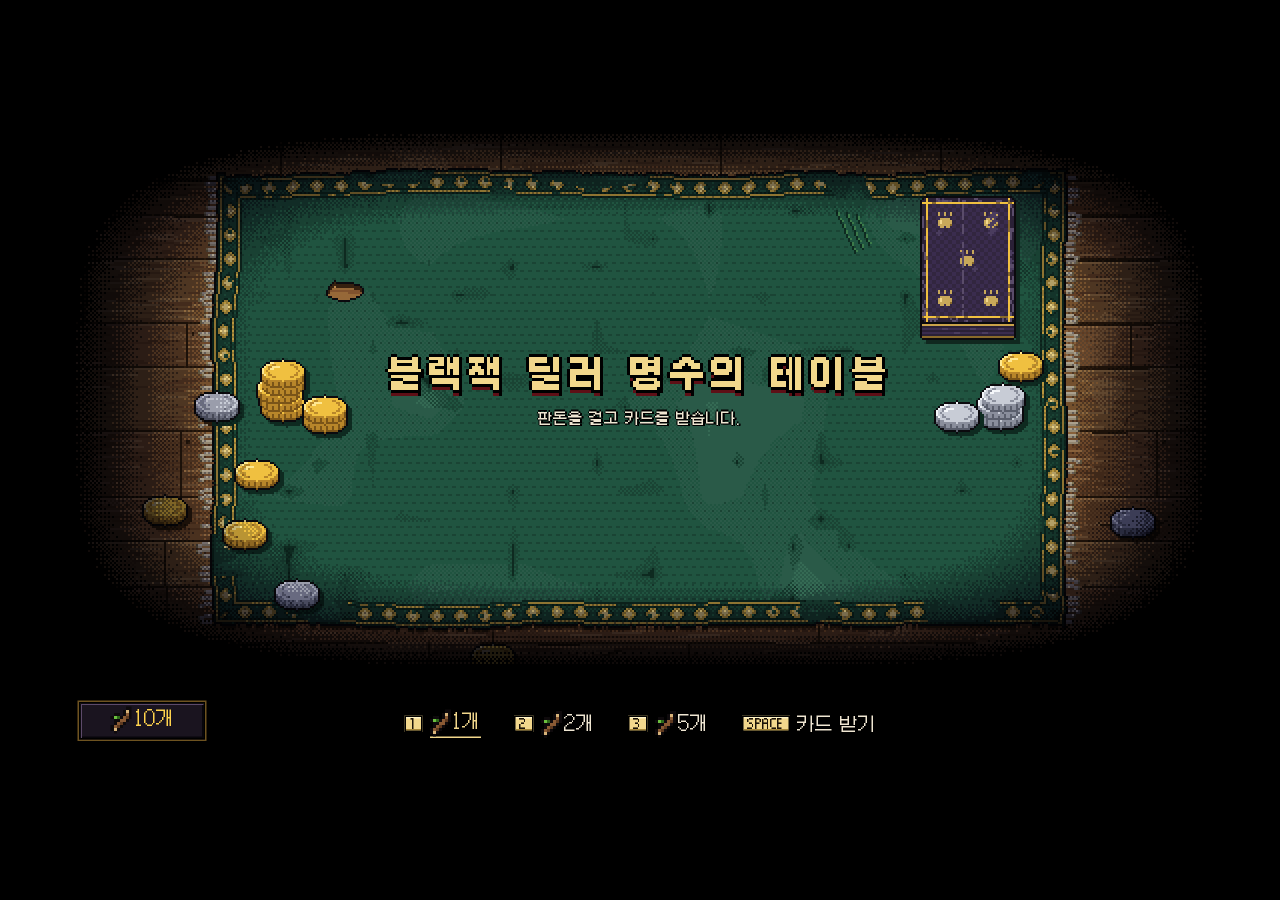
==== commit f0893dd0: "Add files via upload" ====
--- a/minigame/blackjack.html
+++ b/minigame/blackjack.html
@@ -41,7 +41,7 @@
 <div id="wrap"><canvas id="cv" width="1152" height="648"></canvas>
   <div id="ui">
     <div id="info" class="pf"></div><div id="stat" class="pf"></div>
-    <div id="title"><div class="b1">도박사 명수의 테이블</div><div class="b2">판돈을 고르고 카드를 받습니다.</div></div>
+    <div id="title"><div class="b1">블랙잭 딜러 명수의 테이블</div><div class="b2">판돈을 걸고 카드를 받습니다.</div></div>
     <div id="msg" class="out"><div class="m"></div><div class="s"></div></div>
     <div id="labs"></div>
     <div id="bar"></div>
